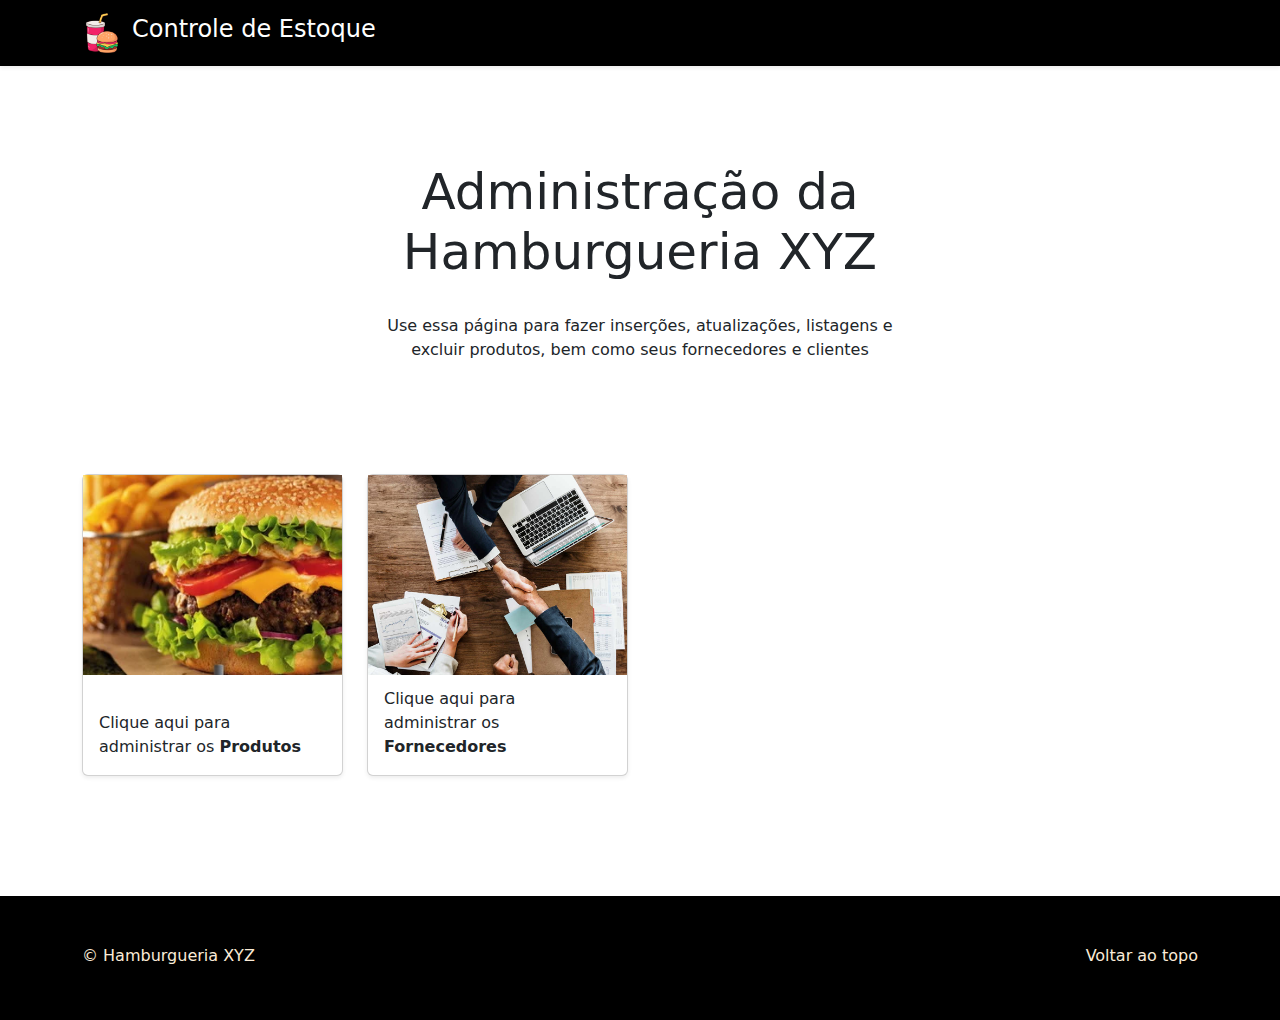
==== Aula16 Pessoal/index.html @ e13c5bb4 "update" ====
<!DOCTYPE html>
<html>

<head>
    <meta charset='utf-8'>
    <meta http-equiv='X-UA-Compatible' content='IE=edge'>
    <title>Página Inicial</title>
    <meta name='viewport' content='width=device-width, initial-scale=1'>
    <!-- Bootstrap -->
    <link href="https://cdn.jsdelivr.net/npm/bootstrap@5.3.3/dist/css/bootstrap.min.css" rel="stylesheet"
        integrity="sha384-QWTKZyjpPEjISv5WaRU9OFeRpok6YctnYmDr5pNlyT2bRjXh0JMhjY6hW+ALEwIH" crossorigin="anonymous">
    <link rel="stylesheet" href="./style.css">
</head>

<body>
    <header>
        <div class="navbar navbar-dark bg-dark shadow-sm">
            <div class="container">
                <a href="#" class="navbar-brand d-flex align-items-center">
                    <!-- Logo do cabeçalho -->
                    <img src="./Assets/burgue+refri.png" width="40" height="40" style="margin-right: 10px;">
                    <h4>Controle de Estoque</h4>
                </a>
            </div>
        </div>
    </header>

    <main>

        <section class="py-5 text-center container">
            <div class="row py-lg-5">
                <div class="col-lg-6 col-md-8 mx-auto">
                    <h1 class="fw-light">Administração da Hamburgueria XYZ</h1></br>
                    <p class="top-text">Use essa página para fazer inserções, atualizações, listagens e excluir
                        produtos, bem como seus fornecedores e clientes</p>
                </div>
            </div>
        </section>

        <div class="big-box">
            <div class="container">
                <div class="row row-cols-1 row-cols-sm-2 row-cols-md-4 g-4">
                    <a href="./produtos.html">
                        <div class="col">
                            <div class="card shadow-sm">
                                <img src="./Assets/hamburg.webp" alt="">
                                <!-- <svg class="bd-placeholder-img card-img-top" width="100%" height="225" xmlns="http://www.w3.org/2000/svg" role="img" aria-label="Placeholder: Thumbnail" preserveAspectRatio="xMidYMid slice" focusable="false"><title>Placeholder</title><rect width="100%" height="100%" fill="#55595c"></rect><text x="50%" y="50%" fill="#eceeef" dy=".3em">Thumbnail</text></svg> -->
                                <div class="card-body">
                                    <p class="card-text">Clique aqui para administrar os <strong>Produtos</strong></p>

                                </div>
                            </div>
                        </div>
                    </a>

                    <div class="col">
                        <a href="./fornecedores.html">
                            <div class="card shadow-sm">
                                <img src="./Assets/fornecedores.jpg" alt="">
                                <div class="card-body">
                                    <p class="card-text">Clique aqui para administrar os <strong>Fornecedores</strong>
                                    </p>

                                </div>
                            </div>
                        </a>
                    </div>
                </div>
            </div>
        </div>

    </main>

    <footer class="text-body-secondary py-5">
        <div class="container">
            <p class="float-end mb-1">
                <a href="#"><span class="span-footer">Voltar ao topo</span></a>
            </p>
            <p class="mb-1">© Hamburgueria XYZ</p>

        </div>
    </footer>
    <script src="/docs/5.3/dist/js/bootstrap.bundle.min.js"
        integrity="sha384-YvpcrYf0tY3lHB60NNkmXc5s9fDVZLESaAA55NDzOxhy9GkcIdslK1eN7N6jIeHz"
        crossorigin="anonymous"></script>

</body>

</html>
---- Aula16 Pessoal/style.css ----
header{
    .navbar{
        background-color: rgb(0, 0, 0) !important;
        
    }
}

a {
    text-decoration: none;
}
h1{
    font-size: 50px;
}

.modal-content {
    .modal-header {
        justify-content: space-between;
    }
}

footer{
    background-color: rgb(0, 0, 0) !important;
    margin-top: 120px;
}

.span-footer, .mb-1{
    color: antiquewhite;
}

.mb-4{
    background-color: rgba(0, 0, 0, 0.87) !important; 
    border-color: whitesmoke;
}

.modal{
    position: fixed;
    top: 0;
    right: 0;
    bottom: 0;
    left: 0;
    z-index: 1050;
    display: none;
    overflow: hidden;
    -webkit-overflow-scrolling: touch;
    outline: 0;
    margin-top: 250px;
    
}

.in {
    opacity: 1 !important;
}

.modal-backdrop{
    z-index: auto;
}

.form-control{
    text-align: center;
}

.card img {
    height: 200px; 
    object-fit: cover; 
}

.card-body {
    display: flex;
    flex-direction: column;
    justify-content: flex-end; 
    height: 100px; 
}
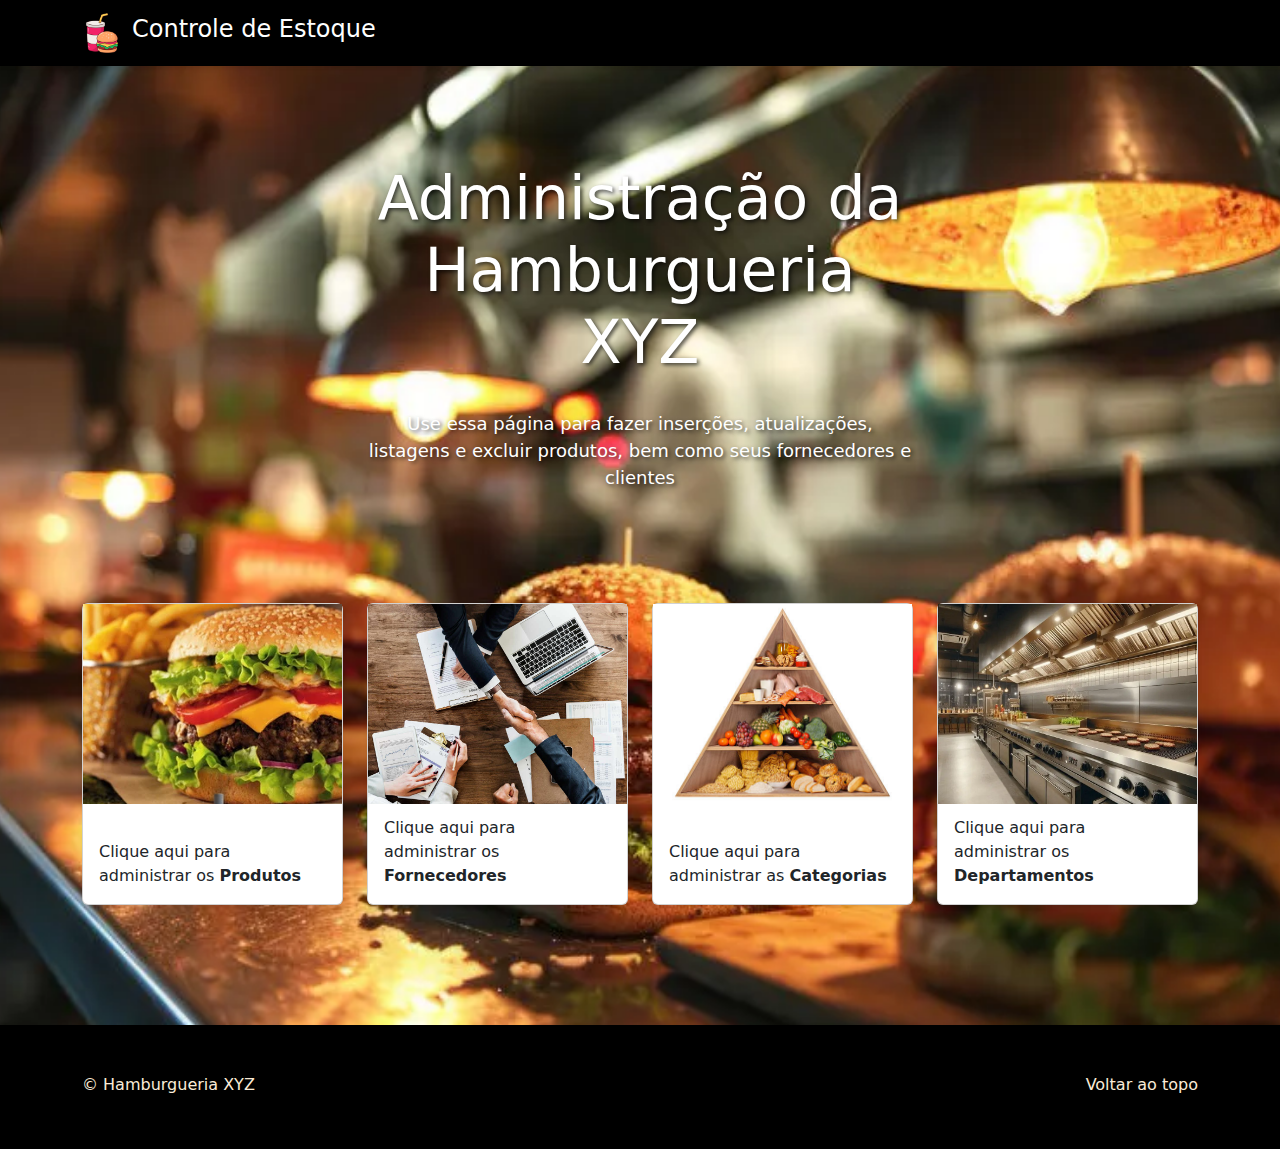
==== commit 822757a2: "update" ====
--- a/Aula16 Pessoal/index.html
+++ b/Aula16 Pessoal/index.html
@@ -65,6 +65,32 @@
                             </div>
                         </a>
                     </div>
+
+                    <div class="col">
+                        <a href="./fornecedores.html">
+                            <div class="card shadow-sm">
+                                <img src="./Assets/piramide-alimentar.jpg" alt="">
+                                <div class="card-body">
+                                    <p class="card-text">Clique aqui para administrar as <strong>Categorias</strong>
+                                    </p>
+
+                                </div>
+                            </div>
+                        </a>
+                    </div>
+
+                    <div class="col">
+                        <a href="./fornecedores.html">
+                            <div class="card shadow-sm">
+                                <img src="./Assets/cozinha.webp" alt="">
+                                <div class="card-body">
+                                    <p class="card-text">Clique aqui para administrar os <strong>Departamentos</strong>
+                                    </p>
+
+                                </div>
+                            </div>
+                        </a>
+                    </div>
                 </div>
             </div>
         </div>
--- a/Aula16 Pessoal/style.css
+++ b/Aula16 Pessoal/style.css
@@ -1,15 +1,42 @@
-header{
-    .navbar{
+* {
+    margin: 0;
+    padding: 0;
+    box-sizing: border-box;
+}
+header {
+    .navbar {
         background-color: rgb(0, 0, 0) !important;
-        
+
     }
 }
+/* Estiliza o elemento de navegação dentro do header. Define o fundo da barra de navegação como preto. O "!important" garante que essa cor tenha prioridade sobre outros estilos. */
 
 a {
     text-decoration: none;
 }
-h1{
-    font-size: 50px;
+/* Remove o sublinhado padrão dos links (elementos <a>). */
+
+h1 {
+    font-size: 60px;
+    color: white;
+    text-shadow: 2px 2px 4px rgba(0, 0, 0, 0.7); /*sombra pra aparecer o titulo*/
+}
+
+.top-text{
+    font-size: 18px;
+    color: white;
+    text-shadow: 2px 2px 4px rgba(0, 0, 0, 0.7); /*sombra pra aparecer o titulo*/
+}
+
+
+/* Define o tamanho da fonte para títulos <h1> como 50px. */
+
+body {
+    background-image: url('./Assets/hamburgues.webp'); /* caminho para sua imagem */
+    background-size: cover; /* Faz com que a imagem cubra todo o fundo */
+    background-repeat: no-repeat; /* Impede que a imagem se repita */
+    background-position: center; /* Centraliza a imagem no fundo */
+    margin: 0; /* Remove margens padrão */
 }
 
 .modal-content {
@@ -17,22 +44,28 @@
         justify-content: space-between;
     }
 }
+/* Estiliza o cabeçalho do modal (janela pop-up) para que os elementos dentro do header fiquem distribuídos entre as extremidades (esquerda e direita). */
 
-footer{
+footer {
     background-color: rgb(0, 0, 0) !important;
     margin-top: 120px;
+    
 }
+/* Define a cor de fundo do rodapé como preto e adiciona um espaçamento de 120px acima do rodapé. O "!important" assegura que essa cor prevaleça sobre outros estilos. */
 
-.span-footer, .mb-1{
+.span-footer,
+.mb-1 {
     color: antiquewhite;
 }
+/* Define a cor do texto de elementos com as classes .span-footer e .mb-1 como antiquewhite (um tom claro). */
 
-.mb-4{
-    background-color: rgba(0, 0, 0, 0.87) !important; 
+.mb-4 {
+    background-color: rgba(0, 0, 0, 0.87) !important;
     border-color: whitesmoke;
 }
+/* Aplica um fundo quase preto (com 87% de opacidade) aos elementos com a classe .mb-4 e define a cor da borda como "whitesmoke" (um tom claro). */
 
-.modal{
+.modal {
     position: fixed;
     top: 0;
     right: 0;
@@ -44,31 +77,46 @@
     -webkit-overflow-scrolling: touch;
     outline: 0;
     margin-top: 250px;
-    
 }
+/* Estiliza a janela modal:
+   - Fixa a posição no centro da tela.
+   - Define o modal para cobrir a tela inteira (top: 0, right: 0, bottom: 0, left: 0).
+   - Define a prioridade de exibição com `z-index: 1050`.
+   - Esconde o modal por padrão (`display: none`).
+   - Impede que o conteúdo transborde além das bordas.
+   - Habilita o scroll suave em dispositivos móveis (-webkit-overflow-scrolling).
+   - Remove a borda de foco padrão com `outline: 0`.
+   - Define uma margem superior de 250px. */
 
 .in {
     opacity: 1 !important;
 }
+/* Força a opacidade de elementos com a classe `.in` para 1 (totalmente visível). */
 
-.modal-backdrop{
+.modal-backdrop {
     z-index: auto;
 }
+/* Ajusta o `z-index` (nível de empilhamento) do fundo escuro do modal para ser automático (herdado). */
 
-.form-control{
+.form-control {
     text-align: center;
 }
+/* Centraliza o texto dentro dos elementos com a classe `.form-control` (geralmente inputs e selects do Bootstrap). */
 
 .card img {
-    height: 200px; 
-    object-fit: cover; 
+    height: 200px;
+    object-fit: cover;
 }
+/* Define a altura das imagens dentro das `.card` como 200px e ajusta o tamanho das imagens para preencher o contêiner (`object-fit: cover`), evitando distorção. */
 
 .card-body {
     display: flex;
     flex-direction: column;
-    justify-content: flex-end; 
-    height: 100px; 
+    justify-content: flex-end;
+    height: 100px;
 }
-
-
+/* Estiliza o corpo das cartas (cards):
+   - Define um layout flexbox para organizar os elementos dentro da carta.
+   - Alinha os itens verticalmente em uma coluna.
+   - Garante que o conteúdo fique alinhado ao final da carta (justify-content: flex-end).
+   - Define a altura do corpo da carta como 100px. */
